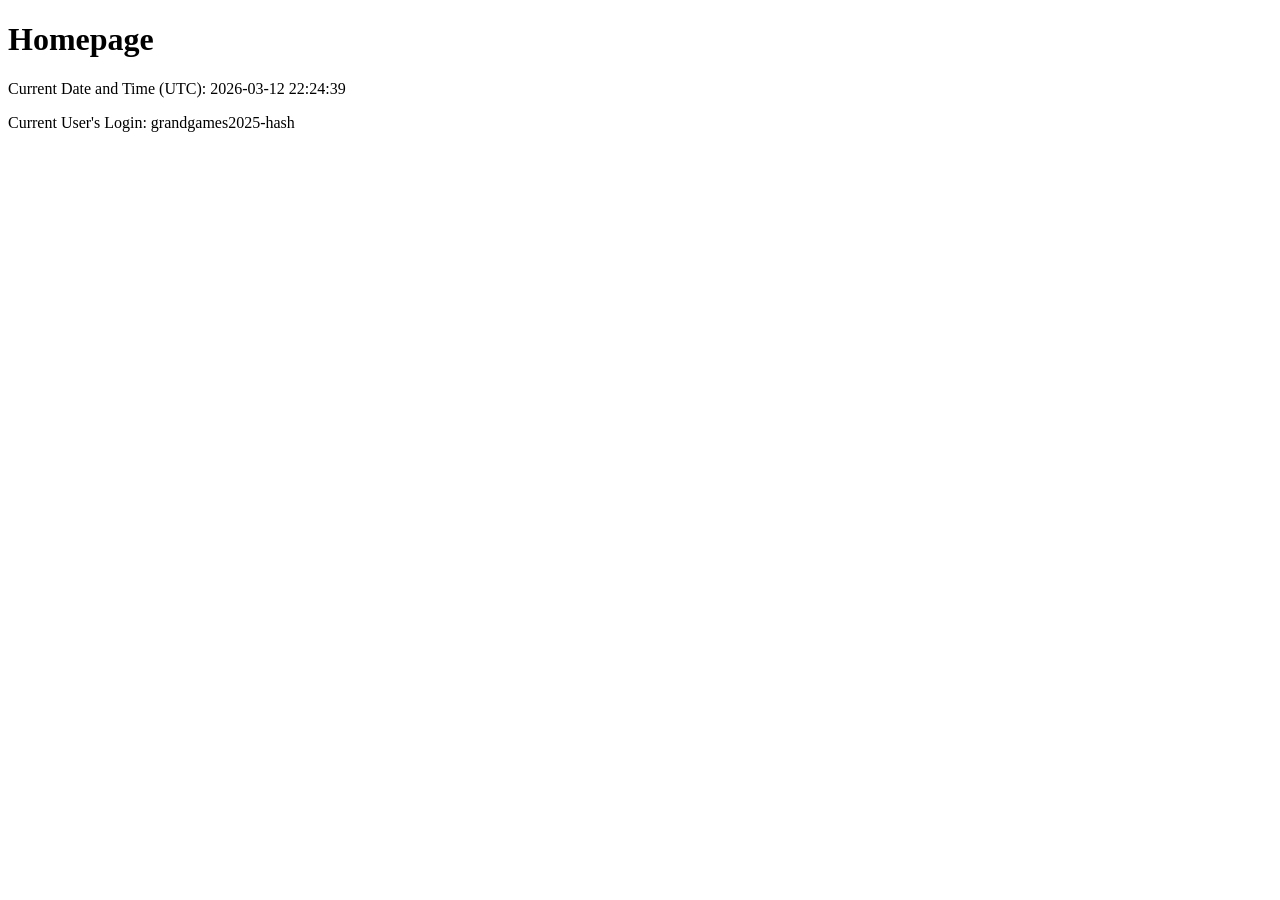
==== index.html @ b238a174 "Create index.html for the homepage" ====
<!DOCTYPE html>
<html lang="en">
<head>
    <meta charset="UTF-8">
    <meta name="viewport" content="width=device-width, initial-scale=1.0">
    <title>Homepage</title>
</head>
<body>
    <h1>Homepage</h1>
    <p>Current Date and Time (UTC): 2026-03-12 22:24:39</p>
    <p>Current User's Login: grandgames2025-hash</p>
</body>
</html>
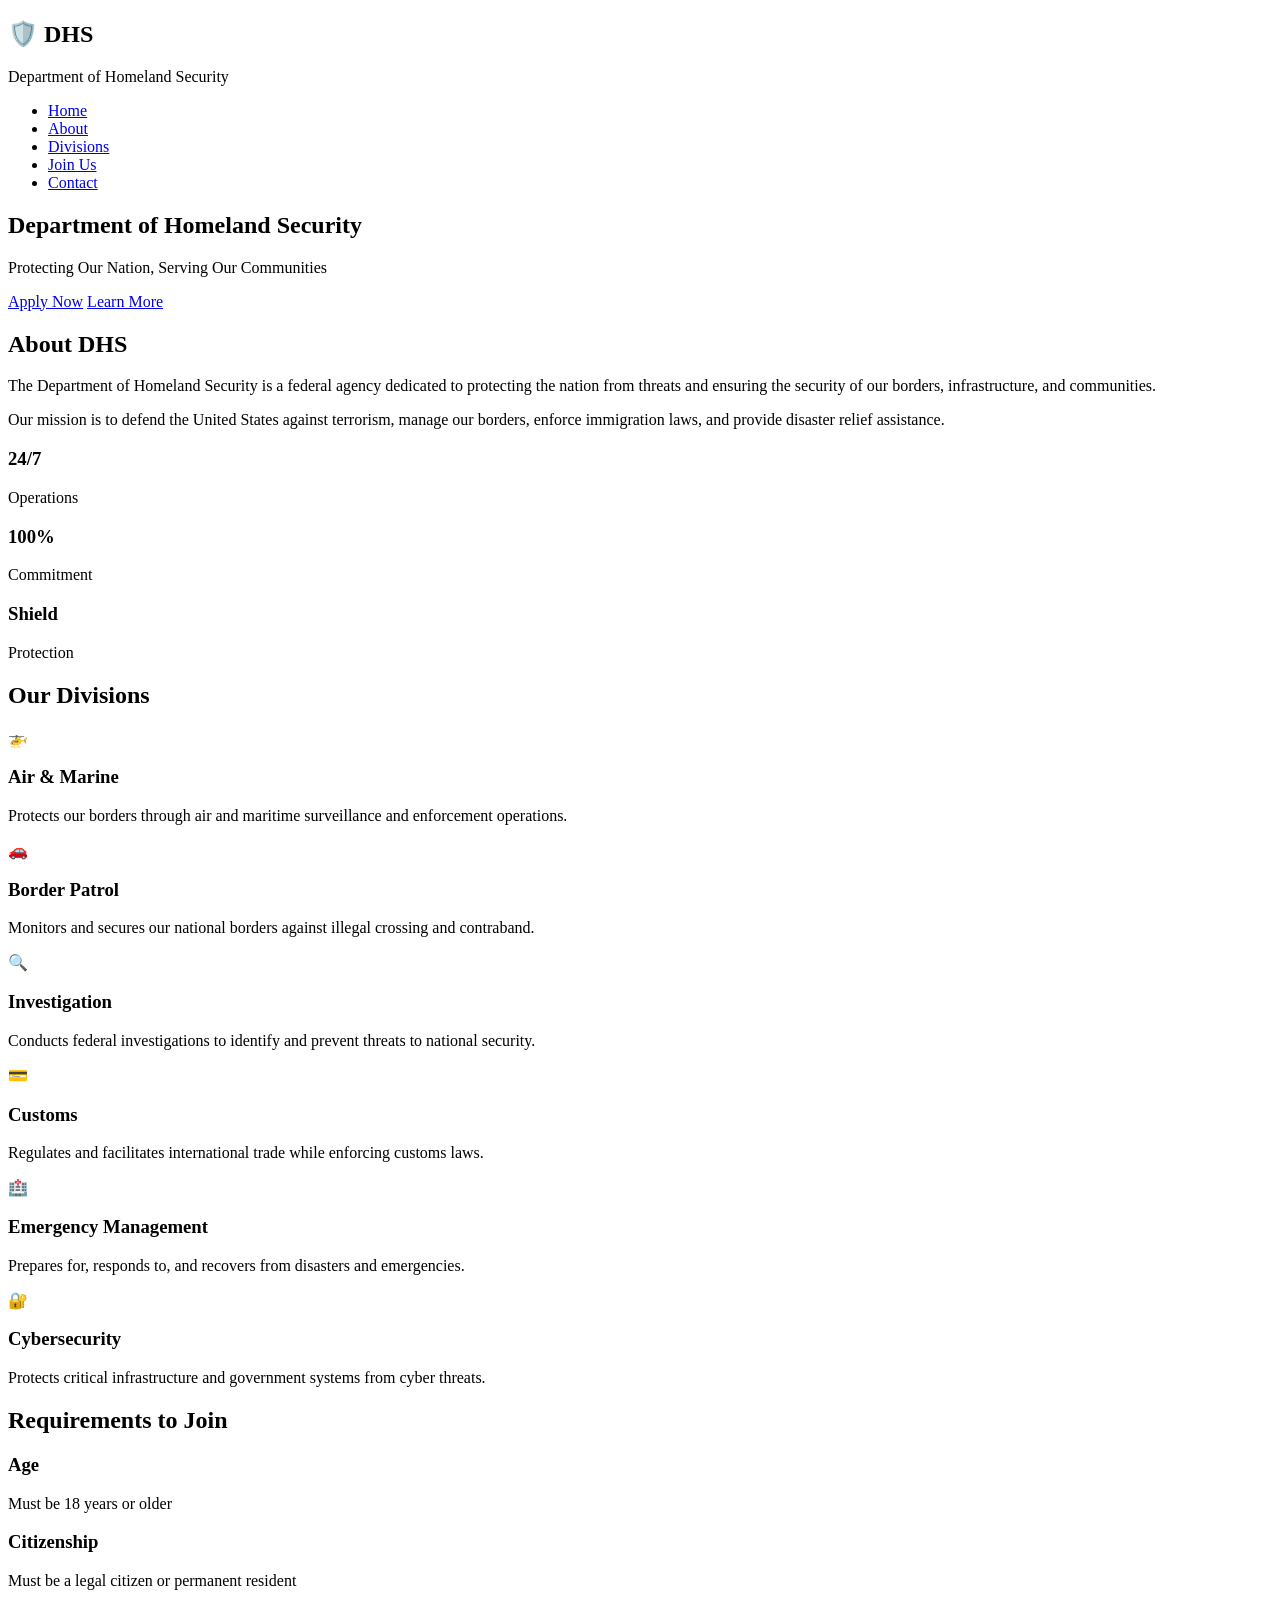
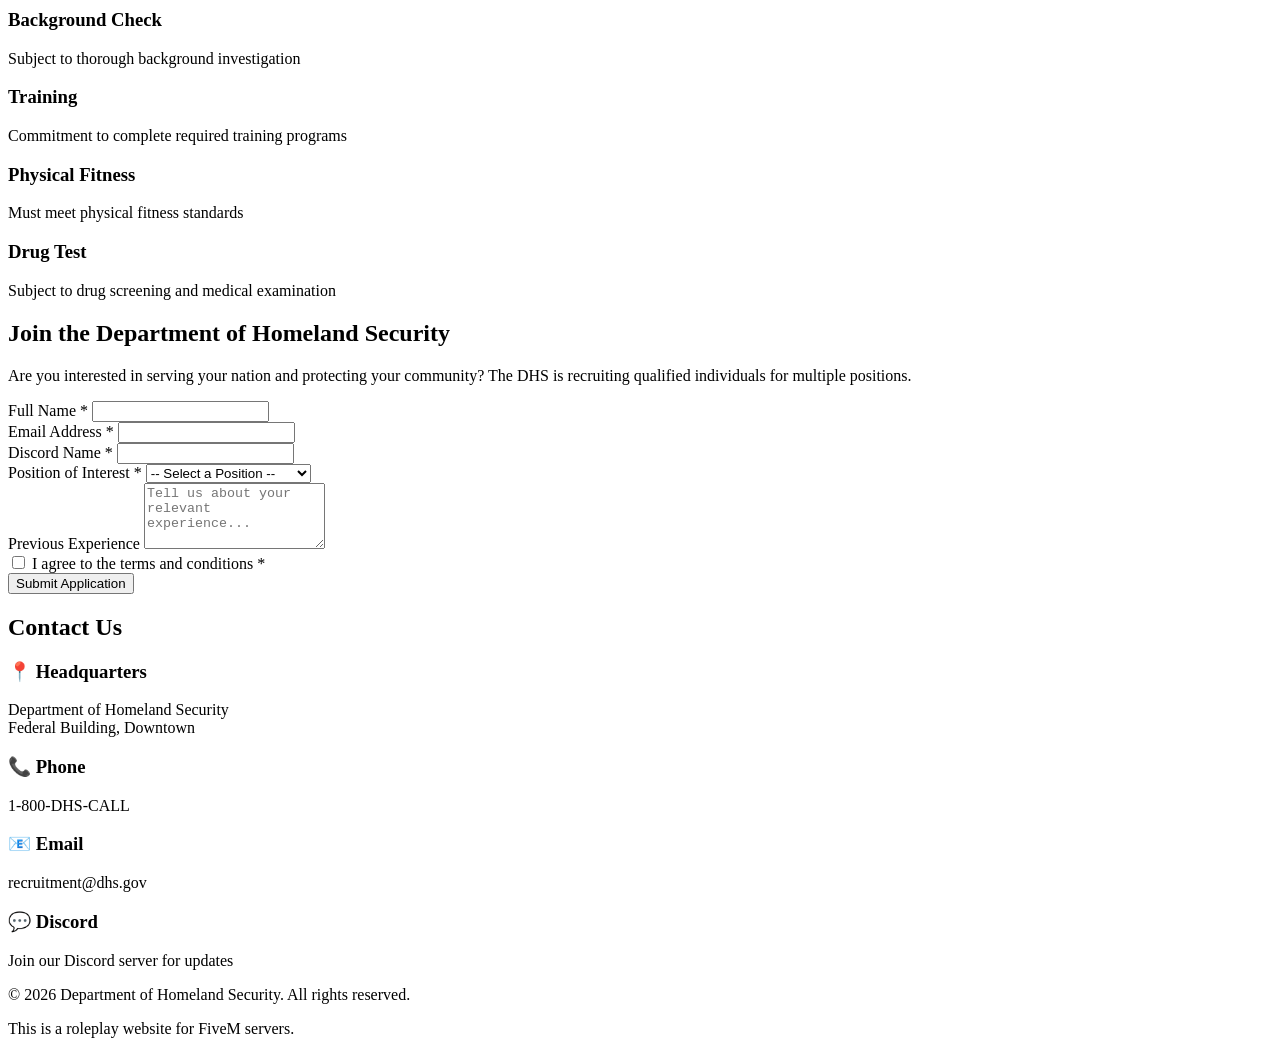
==== commit 83d52520: "Update index.html" ====
--- a/index.html
+++ b/index.html
@@ -3,11 +3,216 @@
 <head>
     <meta charset="UTF-8">
     <meta name="viewport" content="width=device-width, initial-scale=1.0">
-    <title>Homepage</title>
+    <title>Department of Homeland Security</title>
+    <link rel="stylesheet" href="styles.css">
 </head>
 <body>
-    <h1>Homepage</h1>
-    <p>Current Date and Time (UTC): 2026-03-12 22:24:39</p>
-    <p>Current User's Login: grandgames2025-hash</p>
+    <!-- Navigation Bar -->
+    <nav class="navbar">
+        <div class="nav-container">
+            <div class="logo">
+                <h1>🛡️ DHS</h1>
+                <span class="subtitle">Department of Homeland Security</span>
+            </div>
+            <ul class="nav-menu">
+                <li><a href="#home" class="nav-link">Home</a></li>
+                <li><a href="#about" class="nav-link">About</a></li>
+                <li><a href="#divisions" class="nav-link">Divisions</a></li>
+                <li><a href="#recruitment" class="nav-link">Join Us</a></li>
+                <li><a href="#contact" class="nav-link">Contact</a></li>
+            </ul>
+        </div>
+    </nav>
+
+    <!-- Hero Section -->
+    <section id="home" class="hero">
+        <div class="hero-content">
+            <h1>Department of Homeland Security</h1>
+            <p>Protecting Our Nation, Serving Our Communities</p>
+            <div class="hero-buttons">
+                <a href="#recruitment" class="btn btn-primary">Apply Now</a>
+                <a href="#about" class="btn btn-secondary">Learn More</a>
+            </div>
+        </div>
+    </section>
+
+    <!-- About Section -->
+    <section id="about" class="about">
+        <div class="container">
+            <h2>About DHS</h2>
+            <div class="about-content">
+                <div class="about-text">
+                    <p>The Department of Homeland Security is a federal agency dedicated to protecting the nation from threats and ensuring the security of our borders, infrastructure, and communities.</p>
+                    <p>Our mission is to defend the United States against terrorism, manage our borders, enforce immigration laws, and provide disaster relief assistance.</p>
+                </div>
+                <div class="about-stats">
+                    <div class="stat">
+                        <h3>24/7</h3>
+                        <p>Operations</p>
+                    </div>
+                    <div class="stat">
+                        <h3>100%</h3>
+                        <p>Commitment</p>
+                    </div>
+                    <div class="stat">
+                        <h3>Shield</h3>
+                        <p>Protection</p>
+                    </div>
+                </div>
+            </div>
+        </div>
+    </section>
+
+    <!-- Divisions Section -->
+    <section id="divisions" class="divisions">
+        <div class="container">
+            <h2>Our Divisions</h2>
+            <div class="divisions-grid">
+                <div class="division-card">
+                    <div class="division-icon">🚁</div>
+                    <h3>Air & Marine</h3>
+                    <p>Protects our borders through air and maritime surveillance and enforcement operations.</p>
+                </div>
+                <div class="division-card">
+                    <div class="division-icon">🚗</div>
+                    <h3>Border Patrol</h3>
+                    <p>Monitors and secures our national borders against illegal crossing and contraband.</p>
+                </div>
+                <div class="division-card">
+                    <div class="division-icon">🔍</div>
+                    <h3>Investigation</h3>
+                    <p>Conducts federal investigations to identify and prevent threats to national security.</p>
+                </div>
+                <div class="division-card">
+                    <div class="division-icon">💳</div>
+                    <h3>Customs</h3>
+                    <p>Regulates and facilitates international trade while enforcing customs laws.</p>
+                </div>
+                <div class="division-card">
+                    <div class="division-icon">🏥</div>
+                    <h3>Emergency Management</h3>
+                    <p>Prepares for, responds to, and recovers from disasters and emergencies.</p>
+                </div>
+                <div class="division-card">
+                    <div class="division-icon">🔐</div>
+                    <h3>Cybersecurity</h3>
+                    <p>Protects critical infrastructure and government systems from cyber threats.</p>
+                </div>
+            </div>
+        </div>
+    </section>
+
+    <!-- Requirements Section -->
+    <section id="requirements" class="requirements">
+        <div class="container">
+            <h2>Requirements to Join</h2>
+            <div class="requirements-list">
+                <div class="requirement">
+                    <h3>Age</h3>
+                    <p>Must be 18 years or older</p>
+                </div>
+                <div class="requirement">
+                    <h3>Citizenship</h3>
+                    <p>Must be a legal citizen or permanent resident</p>
+                </div>
+                <div class="requirement">
+                    <h3>Background Check</h3>
+                    <p>Subject to thorough background investigation</p>
+                </div>
+                <div class="requirement">
+                    <h3>Training</h3>
+                    <p>Commitment to complete required training programs</p>
+                </div>
+                <div class="requirement">
+                    <h3>Physical Fitness</h3>
+                    <p>Must meet physical fitness standards</p>
+                </div>
+                <div class="requirement">
+                    <h3>Drug Test</h3>
+                    <p>Subject to drug screening and medical examination</p>
+                </div>
+            </div>
+        </div>
+    </section>
+
+    <!-- Recruitment Section -->
+    <section id="recruitment" class="recruitment">
+        <div class="container">
+            <h2>Join the Department of Homeland Security</h2>
+            <div class="recruitment-content">
+                <p>Are you interested in serving your nation and protecting your community? The DHS is recruiting qualified individuals for multiple positions.</p>
+                <form class="application-form">
+                    <div class="form-group">
+                        <label for="name">Full Name *</label>
+                        <input type="text" id="name" name="name" required>
+                    </div>
+                    <div class="form-group">
+                        <label for="email">Email Address *</label>
+                        <input type="email" id="email" name="email" required>
+                    </div>
+                    <div class="form-group">
+                        <label for="discord">Discord Name *</label>
+                        <input type="text" id="discord" name="discord" required>
+                    </div>
+                    <div class="form-group">
+                        <label for="position">Position of Interest *</label>
+                        <select id="position" name="position" required>
+                            <option value="">-- Select a Position --</option>
+                            <option value="agent">Special Agent</option>
+                            <option value="officer">Border Patrol Officer</option>
+                            <option value="inspector">Customs Inspector</option>
+                            <option value="pilot">Pilot</option>
+                            <option value="investigator">Investigator</option>
+                            <option value="cybersecurity">Cybersecurity Specialist</option>
+                        </select>
+                    </div>
+                    <div class="form-group">
+                        <label for="experience">Previous Experience</label>
+                        <textarea id="experience" name="experience" rows="4" placeholder="Tell us about your relevant experience..."></textarea>
+                    </div>
+                    <div class="form-group checkbox">
+                        <input type="checkbox" id="agree" name="agree" required>
+                        <label for="agree">I agree to the terms and conditions *</label>
+                    </div>
+                    <button type="submit" class="btn btn-primary">Submit Application</button>
+                </form>
+            </div>
+        </div>
+    </section>
+
+    <!-- Contact Section -->
+    <section id="contact" class="contact">
+        <div class="container">
+            <h2>Contact Us</h2>
+            <div class="contact-info">
+                <div class="contact-item">
+                    <h3>📍 Headquarters</h3>
+                    <p>Department of Homeland Security<br>Federal Building, Downtown</p>
+                </div>
+                <div class="contact-item">
+                    <h3>📞 Phone</h3>
+                    <p>1-800-DHS-CALL</p>
+                </div>
+                <div class="contact-item">
+                    <h3>📧 Email</h3>
+                    <p>recruitment@dhs.gov</p>
+                </div>
+                <div class="contact-item">
+                    <h3>💬 Discord</h3>
+                    <p>Join our Discord server for updates</p>
+                </div>
+            </div>
+        </div>
+    </section>
+
+    <!-- Footer -->
+    <footer class="footer">
+        <div class="container">
+            <p>&copy; 2026 Department of Homeland Security. All rights reserved.</p>
+            <p>This is a roleplay website for FiveM servers.</p>
+        </div>
+    </footer>
+
+    <script src="script.js"></script>
 </body>
-</html>+</html>
